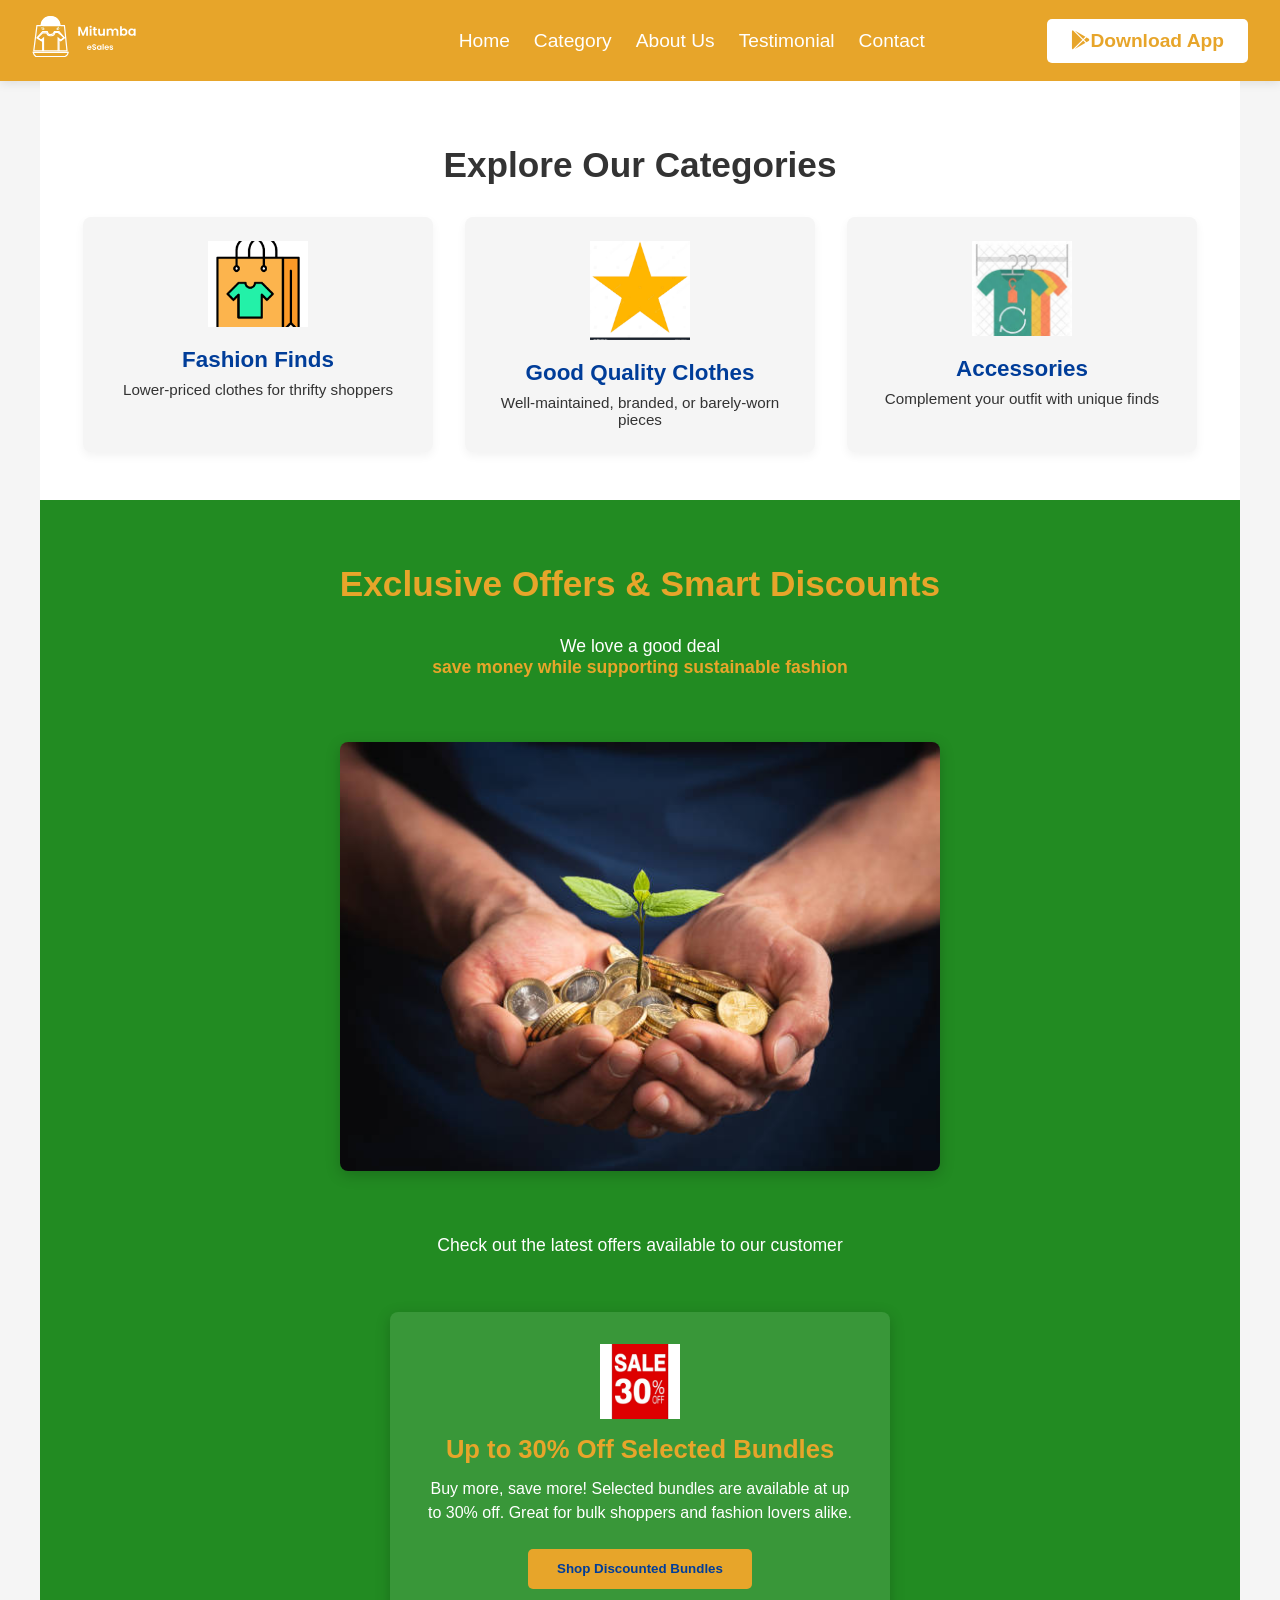
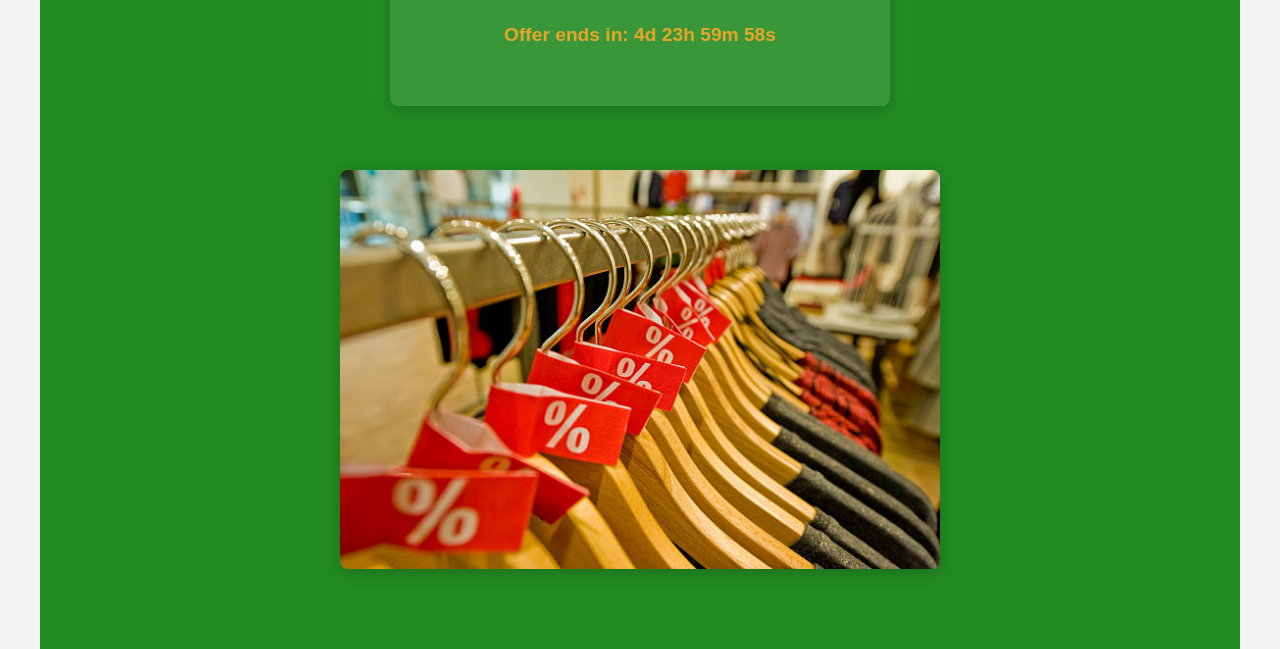
==== category.html @ e5a190b5 "Add index.html with landing page and category.html with product category and offer and discount sect" ====
<!DOCTYPE html>
<html lang="en">
<head>
  <meta charset="UTF-8" />
  <meta name="viewport" content="width=device-width, initial-scale=1.0"/>
  <title>Mitumba eSale</title>
<link rel="stylesheet" href="category.css">
<link href="https://cdnjs.cloudflare.com/ajax/libs/font-awesome/6.5.0/css/all.min.css" rel="stylesheet">
</head>
<body>

  <nav class="navbar">
    <div class="logo">
      <img src="image/Group 248.svg" alt="" id="logo">
    </div>
    <ul class="nav-links">
      <li><a href="index.html">Home</a></li>
      <li><a href="category.html">Category</a></li>
      <li><a href="about.html">About Us</a></li>
      <li><a href="testimonials.html">Testimonial</a></li>
      <li><a href="contact.html">Contact</a></li>
    </ul>
     <a href="download.html" class="download-btn"> <i class="fa-brands fa-google-play"></i> Download App</a>
  </nav>


  <section class="category">
    <h2>Explore Our Categories</h2>
    <div class="category-container">
      <div class="cat-box">
        <img src="image/download.png" alt="Fashion Finds"/>
        <h3>Fashion Finds</h3>
        <p>Lower-priced clothes for thrifty shoppers</p>
      </div>
      <div class="cat-box">
        <img src="image/download (1).png" alt="Good Quality Clothes"/>
        <h3>Good Quality Clothes</h3>
        <p>Well-maintained, branded, or barely-worn pieces</p>
      </div>
      <div class="cat-box">
        <img src="image/download2.jpeg" alt="Accessories"/>
        <h3>Accessories</h3>
        <p>Complement your outfit with unique finds</p>
      </div>
    </div>
  </section>


  <section class="discount">
    <h2>Exclusive Offers & Smart Discounts</h2>
    <p class="subtitle">We love a good deal<br><span>save money while supporting sustainable fashion</span></p>

    <img src="image/save.jpg" alt="First Offer Image" class="aligned-offer-image">

    <p class="latest-offers-text">Check out the latest offers available to our customer</p>

    <div class="offer">
        <img src="image/download (4).png" alt="Discount Icon"/>
        <div>
            <h3>Up to 30% Off Selected Bundles</h3>
            <p>Buy more, save more! Selected bundles are available at up to 30% off. Great for bulk shoppers and fashion lovers alike.</p>
            <button onclick="alert('Redirecting to bundles...')">Shop Discounted Bundles</button>
            <p id="countdown"></p>
        </div>
    </div>

    <img src="image/latest.jpg" alt="Second Offer Image" class="aligned-offer-image">

  </section>

</body>
<script src="category.js"></script>
</html>
---- category.css ----
:root{
  --green:#228B22;
  --gold:#E7A52A;
  --blue:#003D99;
  --white:#ffffff;
  --light-gray: #f5f5f5;}
*{margin:0;padding:0;box-sizing:border-box;}
body{
  font-family:"Poppins",sans-serif;
  background:var(--light-gray); 
  color:#333; 
}

section {
    padding: 3rem 1rem; 
    max-width: 1200px; 
    margin: 0 auto; 
}

h2 {
    font-size: 2.2rem;
    font-weight: 700;
    text-align: center;
    margin-bottom: 2rem;
    color: var(--purple); 
}

.navbar {
    background: var(--gold);
    color: var(--white);
    padding: 1rem 2rem;
    display: flex;
    justify-content: space-between;
    align-items: center;
    box-shadow: 0 2px 10px rgba(0,0,0,0.1);
    gap: 3rem;
    font-size: 1.2rem;
}

.navbar .logo {
    font-weight: 200;
    font-size: 1.5rem;
    width: 25%;
}
#logo{
  width: 50%;
  font-size: 1.5rem;
}

.navbar .logo strong {
    color: var(--gold);
}

.nav-links {
    list-style: none;
    display: flex;
    gap: 1.5rem;
}

.nav-links li a {
    text-decoration: none;
    color: var(--white);
    font-weight: 500;
    transition: color 0.3s;
}

.nav-links li a:hover {
    color: var(--gold);
}

.download-btn {
    background: var(--white);
    color: var(--gold);
    padding: 0.7rem 1.5rem;
    border-radius: 5px;
    text-decoration: none;
    font-weight: 600;
    display: flex;
    align-items: center;
    gap: 0rem;
    transition: background-color 0.3s;
    
}

.download-btn:hover {
    background: darken(var(--gold), 10%);
}

.category {
    background: var(--white);
    text-align: center;
    padding-top: 4rem; 
}

.category-container {
    display: flex;
    flex-wrap: wrap; 
    justify-content: center;
    gap: 2rem; 
    margin-top: 2rem;
}

.cat-box {
    background: var(--light-gray);
    border-radius: 8px;
    padding: 1.5rem;
    box-shadow: 0 4px 10px rgba(0,0,0,0.05);
    text-align: center;
    flex: 1 1 300px; 
    max-width: 350px; 
    transition: transform 0.3s ease;
}

.cat-box:hover {
    transform: translateY(-5px);
}

.cat-box img {
    max-width: 100px;
    height: auto;
    margin-bottom: 1rem;
}

.cat-box h3 {
    font-size: 1.4rem;
    color: var(--blue);
    margin-bottom: 0.5rem;
}

.cat-box p {
    font-size: 0.95rem;

}


.discount {
    background: var(--green); 
    color: var(--white);
    text-align: center; 
    padding-top: 4rem; 
    display: flex;
    flex-direction: column; 
    align-items: center; 
}

.discount h2 {
    color: var(--gold); 
}

.discount .subtitle {
    font-size: 1.1rem;
    margin-bottom: 2rem; 
}

.discount .subtitle span {
    font-weight: bold;
    color: var(--gold);
}

.latest-offers-text {
    font-size: 1.1rem;
    margin-top: 2rem; 
    margin-bottom: 1.5rem;
    color: var(--white);
}


.aligned-offer-image {
    max-width: 90%; 
    width: 600px;
    height: auto;
    border-radius: 8px;
    box-shadow: 0 4px 15px rgba(0,0,0,0.2);
    margin: 2rem auto; 
    display: block;
    object-fit: cover;
}

.offer {
    background: rgba(255, 255, 255, 0.1); 
    border-radius: 8px;
    padding: 2rem;
    box-shadow: 0 4px 15px rgba(0,0,0,0.2);
    display: flex;
    flex-direction: column;
    align-items: center;
    text-align: center;
    max-width: 500px; 
    width: 90%; 
    margin: 2rem auto; 
}

.offer img { 
    max-width: 80px;
    margin-bottom: 1rem;
}

.offer h3 {
    font-size: 1.6rem;
    color: var(--gold);
    margin-bottom: 0.8rem;
}

.offer p {
    font-size: 1rem;
    line-height: 1.5;
    margin-bottom: 1.5rem;
    color: var(--white);
}

.offer button {
    background: var(--gold);
    color: var(--blue);
    padding: 0.8rem 1.8rem;
    border: none;
    border-radius: 5px;
    font-weight: 600;
    cursor: pointer;
    transition: background-color 0.3s, transform 0.2s;
    margin-bottom: 1rem;
}

.offer button:hover {
    background: darken(var(--gold), 10%); 
    transform: translateY(-2px);
}

#countdown {
    font-size: 1.2rem;
    font-weight: 600;
    color: var(--gold);
    margin-top: 1rem;
}


@media (max-width: 768px) {
    .navbar {
        flex-direction: column;
        align-items: flex-start;
        padding: 1rem;
    }
    .nav-links {
        flex-direction: column;
        width: 100%;
        text-align: center;
        gap: 0.5rem;
        margin-top: 1rem;
    }
    .download-btn {
        width: 100%;
        text-align: center;
        margin-top: 1rem;
        justify-content: center;
    }

    h2 {
        font-size: 1.8rem;
        font-weight: bold;
    }

    .category-container {
        flex-direction: column;
        align-items: center;
    }

    .cat-box {
        width: 90%; 

    }

    .offer, .aligned-offer-image {
        max-width: 90%; 
    }
}

@media (max-width: 480px) {
    .navbar .logo {
        font-size: 1.3rem;
    }
    .nav-links li a, .download-btn {
        font-size: 0.9rem;
    }
    h2 {
        font-size: 1.5rem;
    }
    .offer h3 {
        font-size: 1.3rem;
    }
    .offer p {
        font-size: 0.9rem;
    }
}
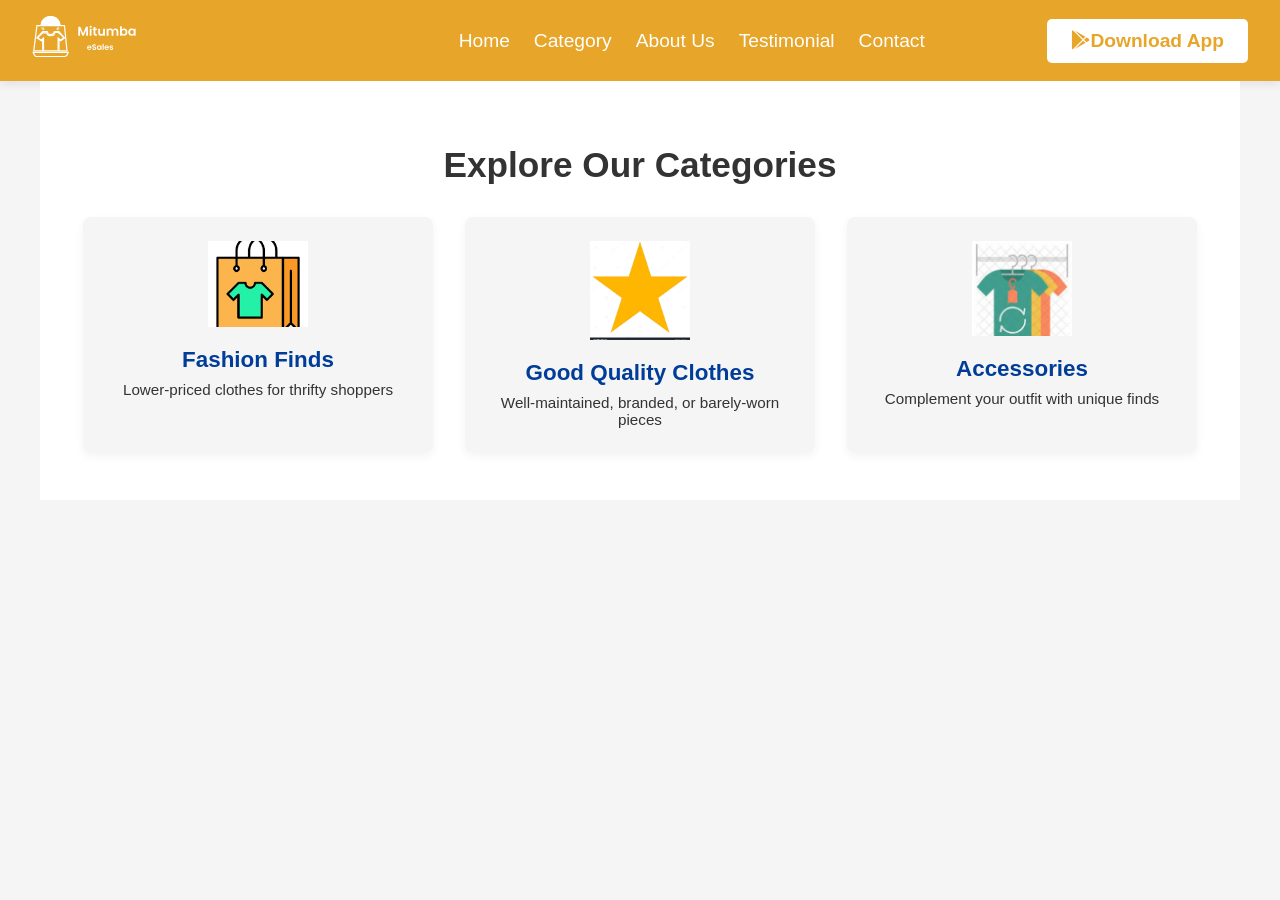
==== commit 36614733: "Add product category page" ====
--- a/category.html
+++ b/category.html
@@ -46,27 +46,10 @@
   </section>
 
 
-  <section class="discount">
-    <h2>Exclusive Offers & Smart Discounts</h2>
-    <p class="subtitle">We love a good deal<br><span>save money while supporting sustainable fashion</span></p>
 
-    <img src="image/save.jpg" alt="First Offer Image" class="aligned-offer-image">
 
-    <p class="latest-offers-text">Check out the latest offers available to our customer</p>
 
-    <div class="offer">
-        <img src="image/download (4).png" alt="Discount Icon"/>
-        <div>
-            <h3>Up to 30% Off Selected Bundles</h3>
-            <p>Buy more, save more! Selected bundles are available at up to 30% off. Great for bulk shoppers and fashion lovers alike.</p>
-            <button onclick="alert('Redirecting to bundles...')">Shop Discounted Bundles</button>
-            <p id="countdown"></p>
-        </div>
-    </div>
 
-    <img src="image/latest.jpg" alt="Second Offer Image" class="aligned-offer-image">
-
-  </section>
 
 </body>
 <script src="category.js"></script>
--- a/category.css
+++ b/category.css
@@ -133,104 +133,7 @@
 }
 
 
-.discount {
-    background: var(--green); 
-    color: var(--white);
-    text-align: center; 
-    padding-top: 4rem; 
-    display: flex;
-    flex-direction: column; 
-    align-items: center; 
-}
 
-.discount h2 {
-    color: var(--gold); 
-}
-
-.discount .subtitle {
-    font-size: 1.1rem;
-    margin-bottom: 2rem; 
-}
-
-.discount .subtitle span {
-    font-weight: bold;
-    color: var(--gold);
-}
-
-.latest-offers-text {
-    font-size: 1.1rem;
-    margin-top: 2rem; 
-    margin-bottom: 1.5rem;
-    color: var(--white);
-}
-
-
-.aligned-offer-image {
-    max-width: 90%; 
-    width: 600px;
-    height: auto;
-    border-radius: 8px;
-    box-shadow: 0 4px 15px rgba(0,0,0,0.2);
-    margin: 2rem auto; 
-    display: block;
-    object-fit: cover;
-}
-
-.offer {
-    background: rgba(255, 255, 255, 0.1); 
-    border-radius: 8px;
-    padding: 2rem;
-    box-shadow: 0 4px 15px rgba(0,0,0,0.2);
-    display: flex;
-    flex-direction: column;
-    align-items: center;
-    text-align: center;
-    max-width: 500px; 
-    width: 90%; 
-    margin: 2rem auto; 
-}
-
-.offer img { 
-    max-width: 80px;
-    margin-bottom: 1rem;
-}
-
-.offer h3 {
-    font-size: 1.6rem;
-    color: var(--gold);
-    margin-bottom: 0.8rem;
-}
-
-.offer p {
-    font-size: 1rem;
-    line-height: 1.5;
-    margin-bottom: 1.5rem;
-    color: var(--white);
-}
-
-.offer button {
-    background: var(--gold);
-    color: var(--blue);
-    padding: 0.8rem 1.8rem;
-    border: none;
-    border-radius: 5px;
-    font-weight: 600;
-    cursor: pointer;
-    transition: background-color 0.3s, transform 0.2s;
-    margin-bottom: 1rem;
-}
-
-.offer button:hover {
-    background: darken(var(--gold), 10%); 
-    transform: translateY(-2px);
-}
-
-#countdown {
-    font-size: 1.2rem;
-    font-weight: 600;
-    color: var(--gold);
-    margin-top: 1rem;
-}
 
 
 @media (max-width: 768px) {
@@ -289,4 +192,4 @@
     .offer p {
         font-size: 0.9rem;
     }
-}+}
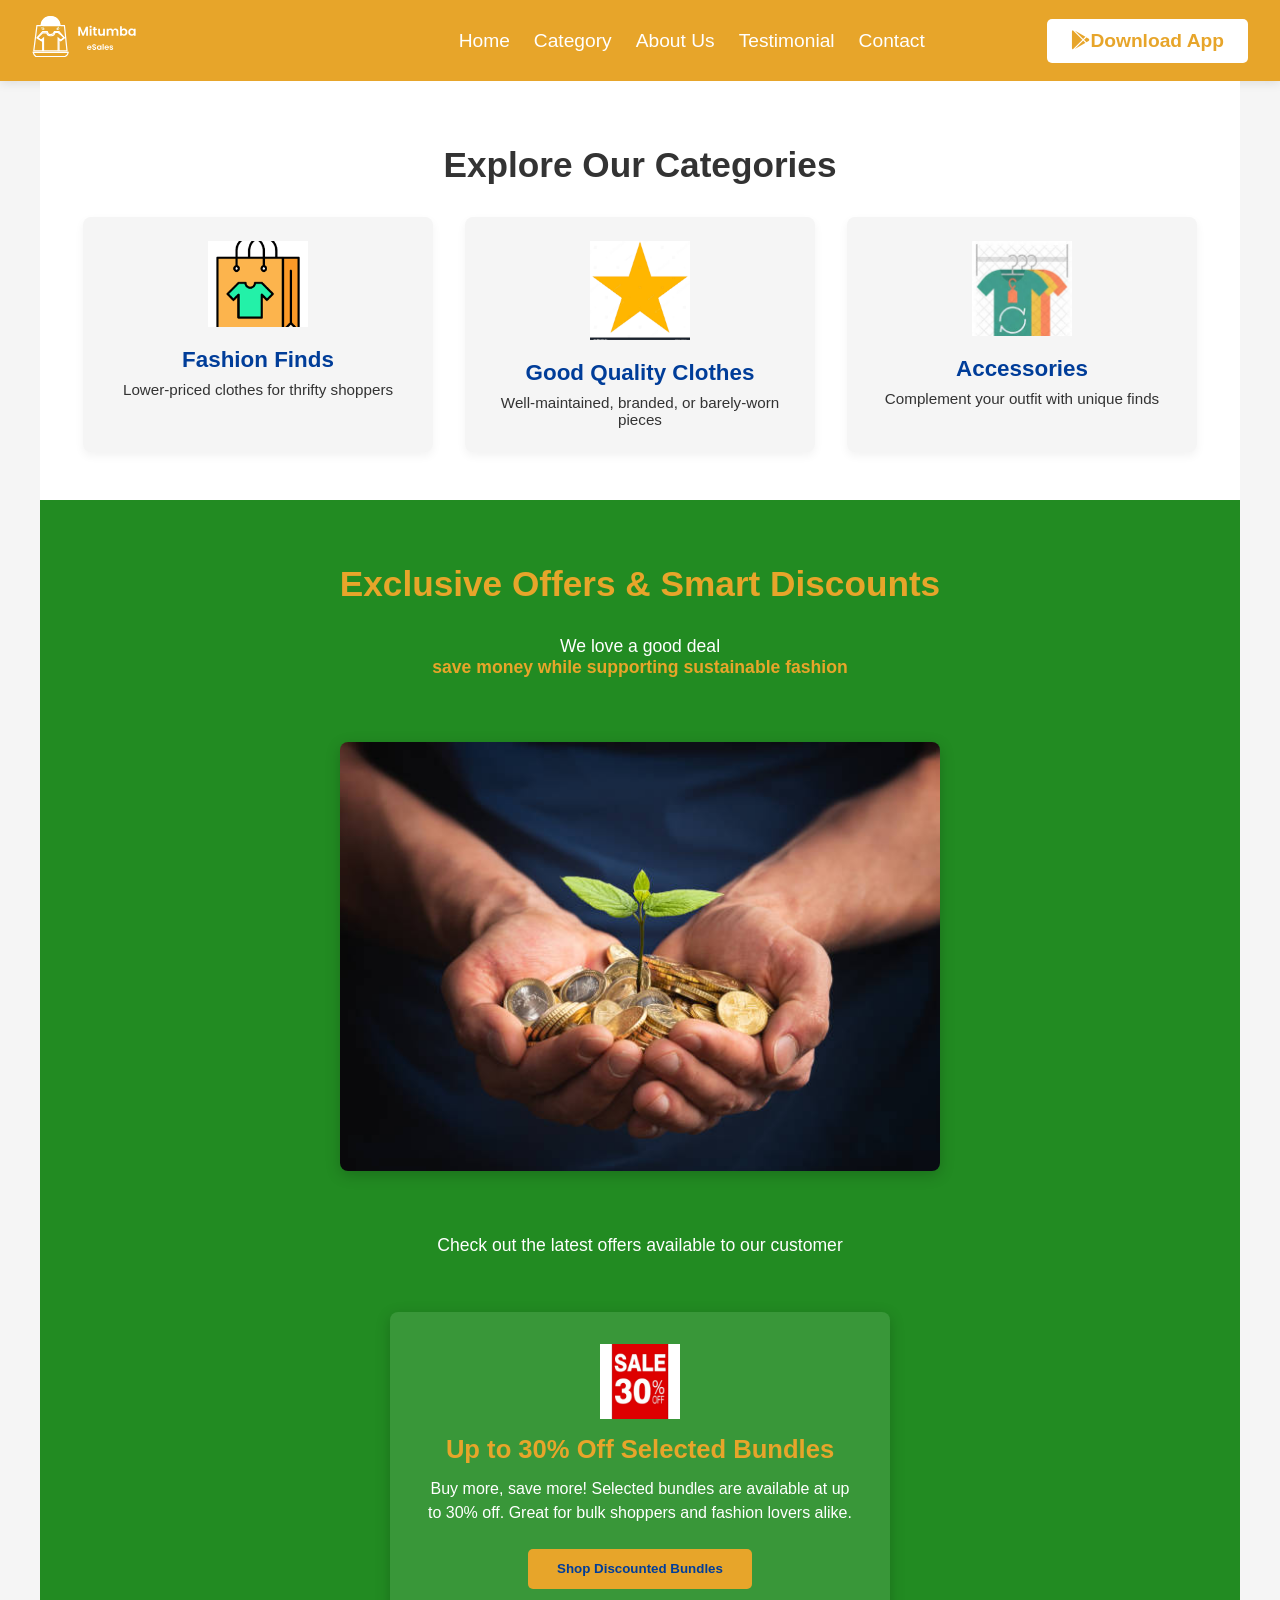
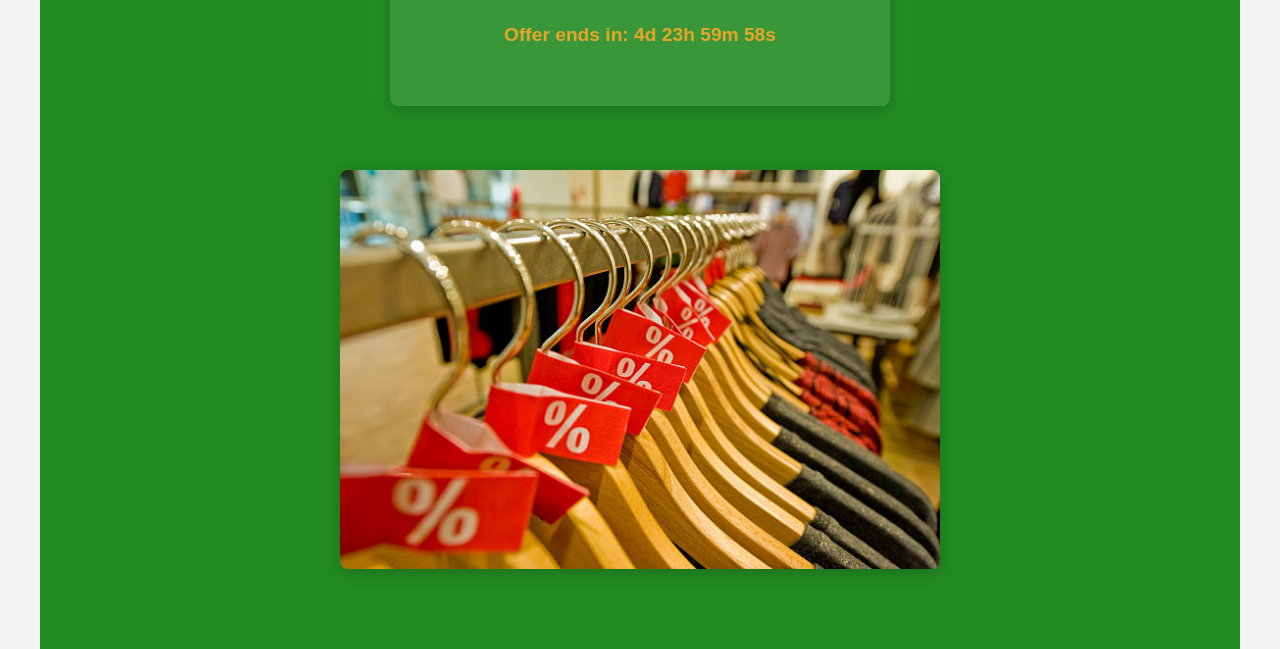
==== commit be9a473a: "Add Offer and Discount section of Mitumba_esales website" ====
--- a/category.html
+++ b/category.html
@@ -46,10 +46,27 @@
   </section>
 
 
+  <section class="discount">
+    <h2>Exclusive Offers & Smart Discounts</h2>
+    <p class="subtitle">We love a good deal<br><span>save money while supporting sustainable fashion</span></p>
 
+    <img src="image/save.jpg" alt="First Offer Image" class="aligned-offer-image">
 
+    <p class="latest-offers-text">Check out the latest offers available to our customer</p>
 
+    <div class="offer">
+        <img src="image/download (4).png" alt="Discount Icon"/>
+        <div>
+            <h3>Up to 30% Off Selected Bundles</h3>
+            <p>Buy more, save more! Selected bundles are available at up to 30% off. Great for bulk shoppers and fashion lovers alike.</p>
+            <button onclick="alert('Redirecting to bundles...')">Shop Discounted Bundles</button>
+            <p id="countdown"></p>
+        </div>
+    </div>
 
+    <img src="image/latest.jpg" alt="Second Offer Image" class="aligned-offer-image">
+
+  </section>
 
 </body>
 <script src="category.js"></script>
--- a/category.css
+++ b/category.css
@@ -176,6 +176,105 @@
     }
 }
 
+.discount {
+    background: var(--green); 
+    color: var(--white);
+    text-align: center; 
+    padding-top: 4rem; 
+    display: flex;
+    flex-direction: column; 
+    align-items: center; 
+}
+
+.discount h2 {
+    color: var(--gold); 
+}
+
+.discount .subtitle {
+    font-size: 1.1rem;
+    margin-bottom: 2rem; 
+}
+
+.discount .subtitle span {
+    font-weight: bold;
+    color: var(--gold);
+}
+
+.latest-offers-text {
+    font-size: 1.1rem;
+    margin-top: 2rem; 
+    margin-bottom: 1.5rem;
+    color: var(--white);
+}
+
+
+.aligned-offer-image {
+    max-width: 90%; 
+    width: 600px;
+    height: auto;
+    border-radius: 8px;
+    box-shadow: 0 4px 15px rgba(0,0,0,0.2);
+    margin: 2rem auto; 
+    display: block;
+    object-fit: cover;
+}
+
+.offer {
+    background: rgba(255, 255, 255, 0.1); 
+    border-radius: 8px;
+    padding: 2rem;
+    box-shadow: 0 4px 15px rgba(0,0,0,0.2);
+    display: flex;
+    flex-direction: column;
+    align-items: center;
+    text-align: center;
+    max-width: 500px; 
+    width: 90%; 
+    margin: 2rem auto; 
+}
+
+.offer img { 
+    max-width: 80px;
+    margin-bottom: 1rem;
+}
+
+.offer h3 {
+    font-size: 1.6rem;
+    color: var(--gold);
+    margin-bottom: 0.8rem;
+}
+
+.offer p {
+    font-size: 1rem;
+    line-height: 1.5;
+    margin-bottom: 1.5rem;
+    color: var(--white);
+}
+
+.offer button {
+    background: var(--gold);
+    color: var(--blue);
+    padding: 0.8rem 1.8rem;
+    border: none;
+    border-radius: 5px;
+    font-weight: 600;
+    cursor: pointer;
+    transition: background-color 0.3s, transform 0.2s;
+    margin-bottom: 1rem;
+}
+
+.offer button:hover {
+    background: darken(var(--gold), 10%); 
+    transform: translateY(-2px);
+}
+
+#countdown {
+    font-size: 1.2rem;
+    font-weight: 600;
+    color: var(--gold);
+    margin-top: 1rem;
+}
+
 @media (max-width: 480px) {
     .navbar .logo {
         font-size: 1.3rem;
